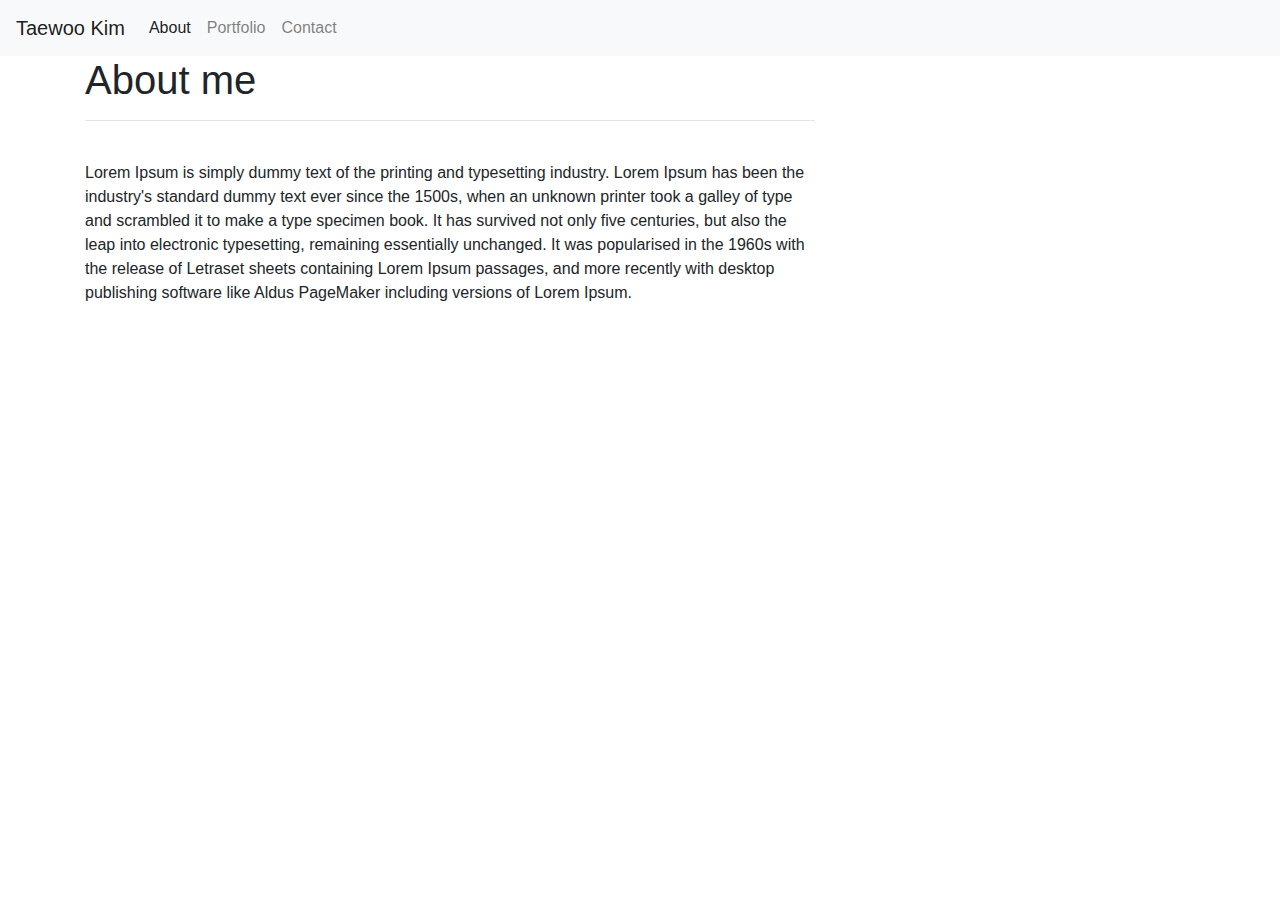
==== index.html @ 06b9c99c "navbar for index and contact, main setup for index" ====
<!DOCTYPE html>
<html lang="en-us">
<head>
    <title></title>
    <link rel="stylesheet" href="https://stackpath.bootstrapcdn.com/bootstrap/4.4.1/css/bootstrap.min.css">
</head>

<body>
    <nav class="navbar navbar-expand-lg navbar-light bg-light">
        <a class="navbar-brand" href="#">Taewoo Kim</a>
        <button class="navbar-toggler" type="button" data-toggle="collapse" data-target="#navbarNav" aria-controls="navbarNav" aria-expanded="false" aria-label="Toggle navigation">
          <span class="navbar-toggler-icon"></span>
        </button>
        <div class="collapse navbar-collapse" id="navbarNav">
          <ul class="navbar-nav">
            <li class="nav-item active">
              <a class="nav-link" href="#">About<span class="sr-only">(current)</span></a>
            </li>
            <li class="nav-item">
              <a class="nav-link" href="portfolio.html">Portfolio</a>
            </li>
            <li class="nav-item">
              <a class="nav-link" href="contact.html">Contact</a>
            </li>
          </ul>
        </div>
      </nav>

      <main class="container">
        <div class="row">
            <div class="col-md-8">
                <h1>About me</h1>
                <hr />
                <img id="bio-pic" src="" />
                <p>Lorem Ipsum is simply dummy text of the printing and typesetting industry. Lorem Ipsum has been the industry's standard dummy text ever since the 1500s, when an unknown printer took a galley of type and scrambled it to make a type specimen book. It has survived not only five centuries, but also the leap into electronic typesetting, remaining essentially unchanged. It was popularised in the 1960s with the release of Letraset sheets containing Lorem Ipsum passages, and more recently with desktop publishing software like Aldus PageMaker including versions of Lorem Ipsum.</p>
            </div>
        </div>
      </main>
</body>
</html>
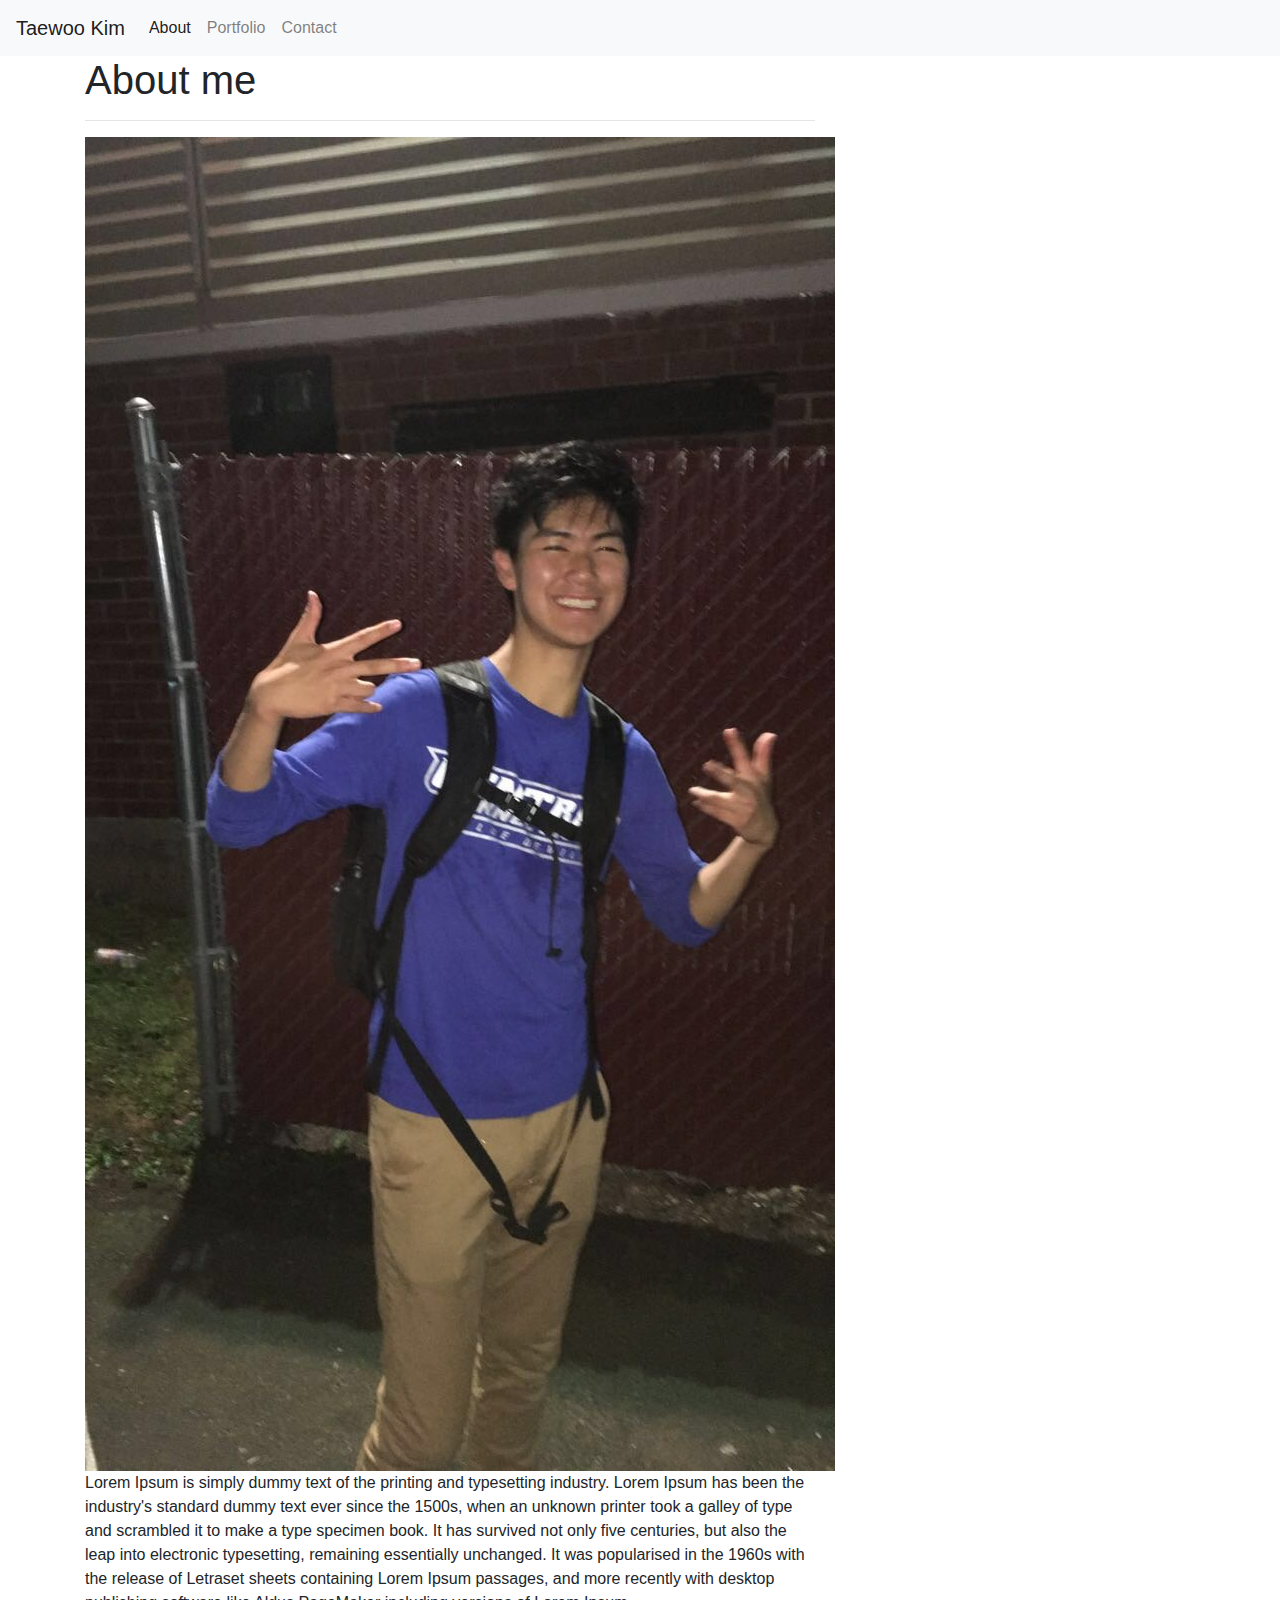
==== commit 0a3fd980: "css file and bio pic" ====
--- a/index.html
+++ b/index.html
@@ -3,6 +3,7 @@
 <head>
     <title></title>
     <link rel="stylesheet" href="https://stackpath.bootstrapcdn.com/bootstrap/4.4.1/css/bootstrap.min.css">
+    <link rel="stylesheet" href="style.css">
 </head>
 
 <body>
@@ -31,7 +32,7 @@
             <div class="col-md-8">
                 <h1>About me</h1>
                 <hr />
-                <img id="bio-pic" src="" />
+                <img id="bio-pic" src="IMG-2540.JPG" />
                 <p>Lorem Ipsum is simply dummy text of the printing and typesetting industry. Lorem Ipsum has been the industry's standard dummy text ever since the 1500s, when an unknown printer took a galley of type and scrambled it to make a type specimen book. It has survived not only five centuries, but also the leap into electronic typesetting, remaining essentially unchanged. It was popularised in the 1960s with the release of Letraset sheets containing Lorem Ipsum passages, and more recently with desktop publishing software like Aldus PageMaker including versions of Lorem Ipsum.</p>
             </div>
         </div>
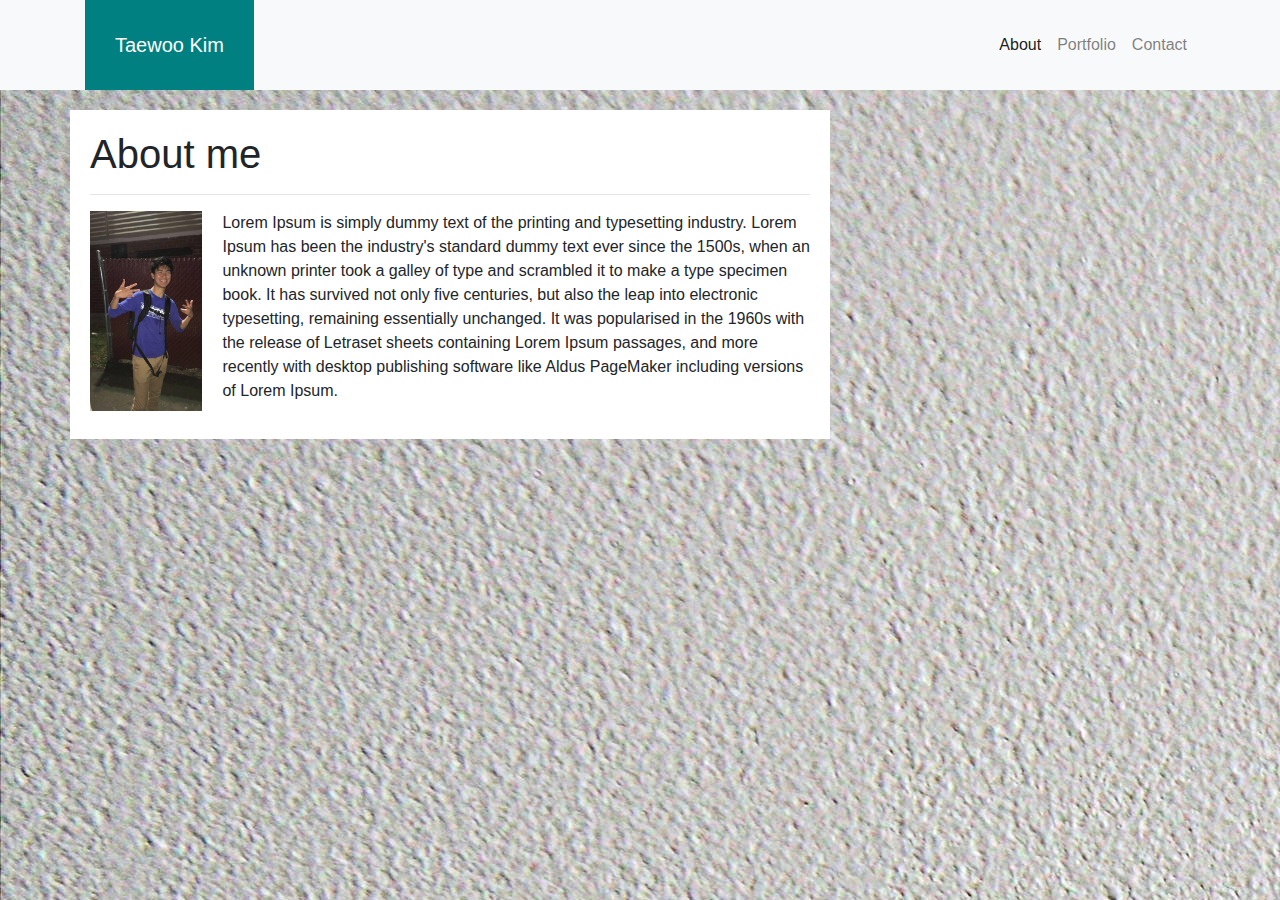
==== commit 5ed23234: "styling edits" ====
--- a/index.html
+++ b/index.html
@@ -8,12 +8,13 @@
 
 <body>
     <nav class="navbar navbar-expand-lg navbar-light bg-light">
+      <div class="container">
         <a class="navbar-brand" href="#">Taewoo Kim</a>
         <button class="navbar-toggler" type="button" data-toggle="collapse" data-target="#navbarNav" aria-controls="navbarNav" aria-expanded="false" aria-label="Toggle navigation">
           <span class="navbar-toggler-icon"></span>
         </button>
         <div class="collapse navbar-collapse" id="navbarNav">
-          <ul class="navbar-nav">
+          <ul class="navbar-nav ml-auto">
             <li class="nav-item active">
               <a class="nav-link" href="#">About<span class="sr-only">(current)</span></a>
             </li>
@@ -25,11 +26,12 @@
             </li>
           </ul>
         </div>
+      </div>
       </nav>
 
       <main class="container">
         <div class="row">
-            <div class="col-md-8">
+            <div class="col-md-8 about">
                 <h1>About me</h1>
                 <hr />
                 <img id="bio-pic" src="IMG-2540.JPG" />
--- a/style.css
+++ b/style.css
@@ -0,0 +1,28 @@
+.navbar {
+    padding: 0rem 1rem;
+}
+
+.navbar-brand {
+    background-color: teal;
+    padding: 30px;
+}
+
+.navbar-light .navbar-brand {
+    color: white;
+}
+
+body {
+    background-image: url("background-pattern.jpg");
+}
+
+.about {
+    background-color: white;
+    padding: 20px;
+    margin-top: 20px;
+}
+
+#bio-pic {
+    height: 200px;
+    float: left;
+    margin-right: 20px;
+}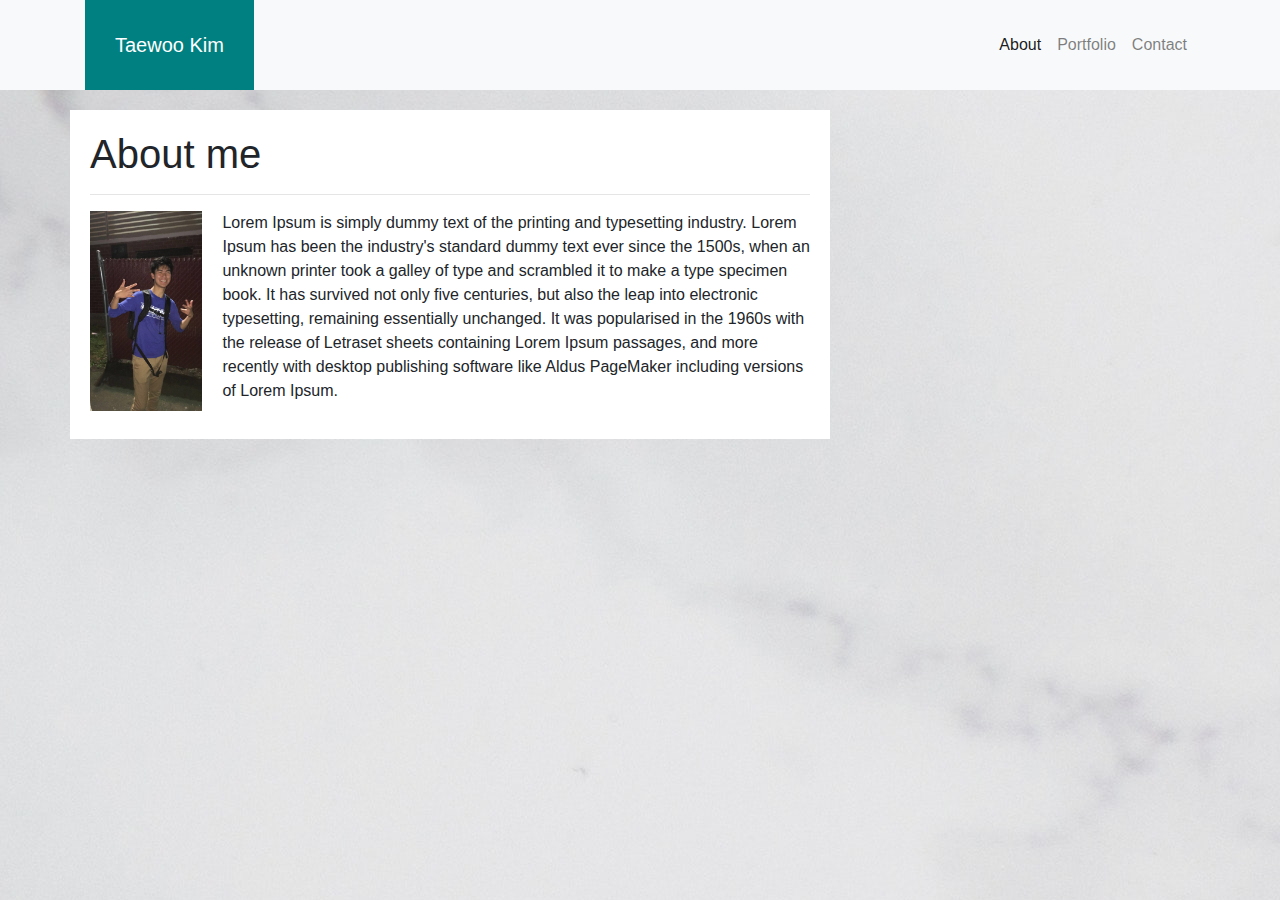
==== commit 2133be1c: "changed background picture" ====
--- a/index.html
+++ b/index.html
@@ -40,4 +40,8 @@
         </div>
       </main>
 </body>
+
+<footer>
+  
+</footer>
 </html>--- a/style.css
+++ b/style.css
@@ -12,7 +12,7 @@
 }
 
 body {
-    background-image: url("background-pattern.jpg");
+    background-image: url("background-pic.jpg");
 }
 
 .about {
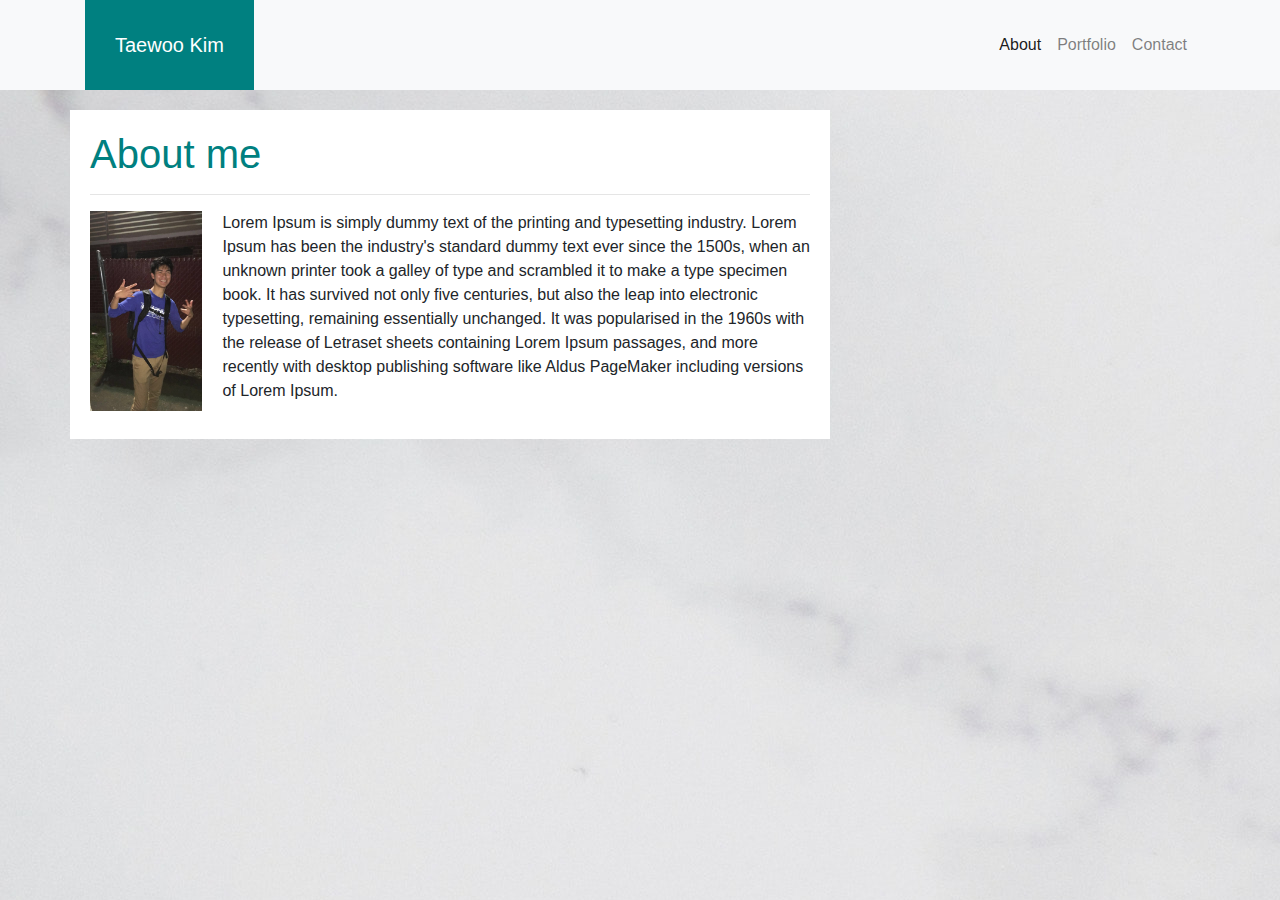
==== commit 4b0adaf3: "footer" ====
--- a/index.html
+++ b/index.html
@@ -1,7 +1,7 @@
 <!DOCTYPE html>
 <html lang="en-us">
 <head>
-    <title></title>
+    <title>About</title>
     <link rel="stylesheet" href="https://stackpath.bootstrapcdn.com/bootstrap/4.4.1/css/bootstrap.min.css">
     <link rel="stylesheet" href="style.css">
 </head>
@@ -40,8 +40,4 @@
         </div>
       </main>
 </body>
-
-<footer>
-  
-</footer>
 </html>--- a/style.css
+++ b/style.css
@@ -15,7 +15,23 @@
     background-image: url("background-pic.jpg");
 }
 
+h1 {
+    color: teal;
+}
+
 .about {
+    background-color: white;
+    padding: 20px;
+    margin-top: 20px;
+}
+
+.portfolio {
+    background-color: white;
+    padding: 20px;
+    margin-top: 20px;
+}
+
+.contact {
     background-color: white;
     padding: 20px;
     margin-top: 20px;
@@ -25,4 +41,20 @@
     height: 200px;
     float: left;
     margin-right: 20px;
+}
+
+.btn {
+    background-color: teal;
+}
+
+.navbar-light .fixed-bottom {
+    background-color: gray;
+    padding: 20px;
+}
+
+h2 {
+    margin-bottom: 0rem;
+    padding: 30px;
+    font-size: 15px; 
+    margin-left: 40rem;
 }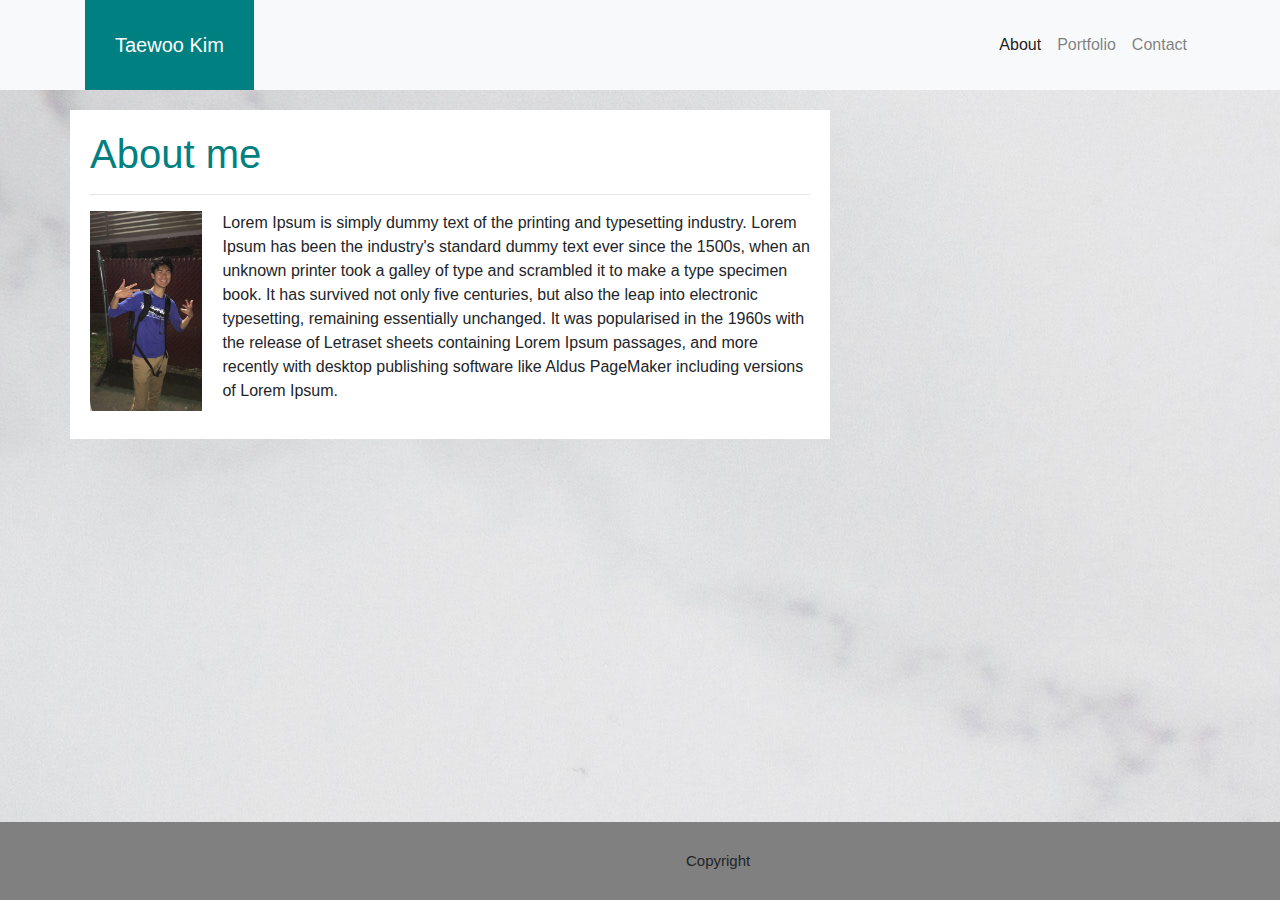
==== commit 722ddd39: "footer again" ====
--- a/index.html
+++ b/index.html
@@ -39,5 +39,11 @@
             </div>
         </div>
       </main>
+
+      <footer>
+        <nav class="navbar fixed-bottom navbar-light" style="background-color: gray;">
+         <h2>Copyright</h2>
+        </nav>
+      </footer>
 </body>
 </html>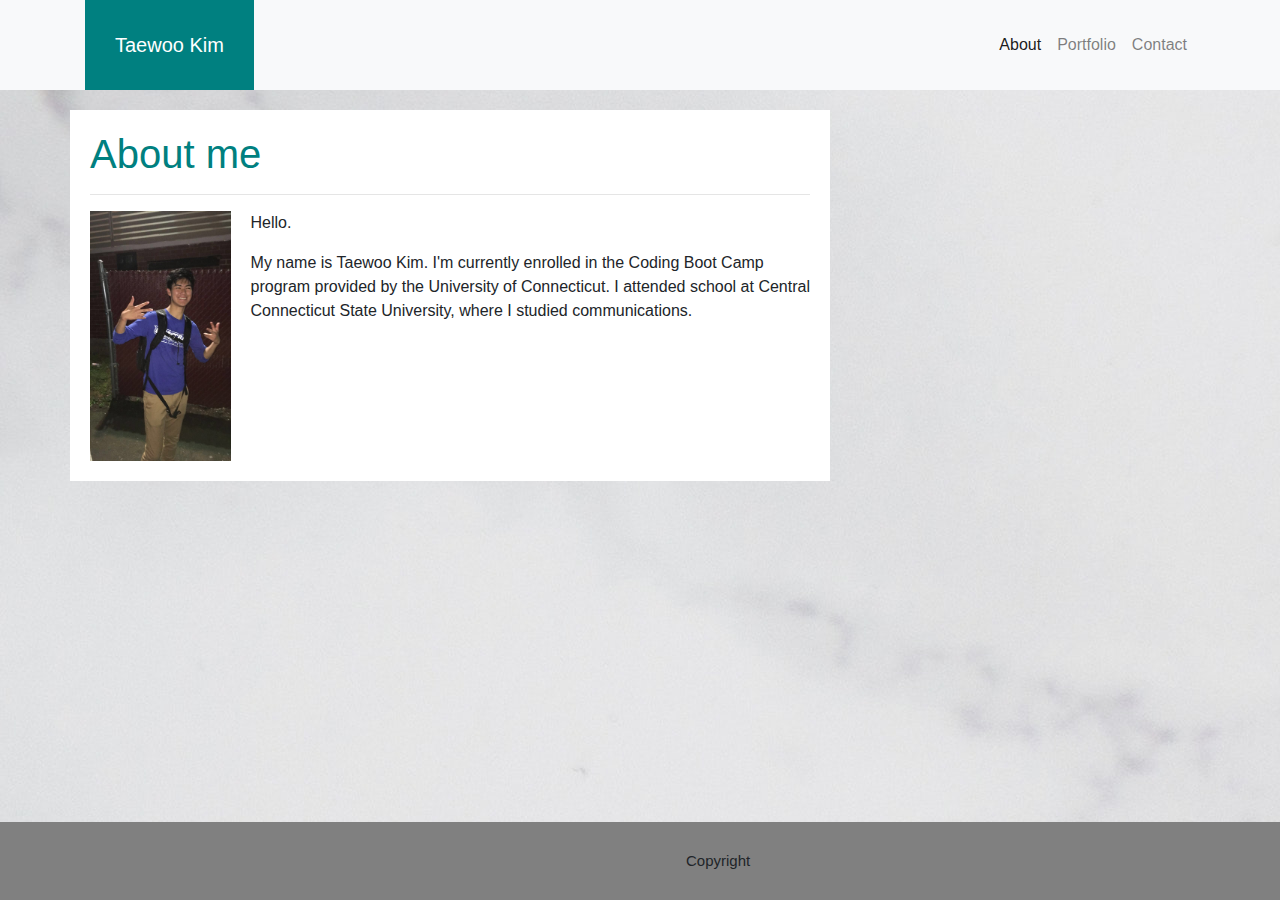
==== commit dff09647: "bio" ====
--- a/index.html
+++ b/index.html
@@ -35,7 +35,8 @@
                 <h1>About me</h1>
                 <hr />
                 <img id="bio-pic" src="IMG-2540.JPG" />
-                <p>Lorem Ipsum is simply dummy text of the printing and typesetting industry. Lorem Ipsum has been the industry's standard dummy text ever since the 1500s, when an unknown printer took a galley of type and scrambled it to make a type specimen book. It has survived not only five centuries, but also the leap into electronic typesetting, remaining essentially unchanged. It was popularised in the 1960s with the release of Letraset sheets containing Lorem Ipsum passages, and more recently with desktop publishing software like Aldus PageMaker including versions of Lorem Ipsum.</p>
+                <p>Hello.</p> 
+                <p>My name is Taewoo Kim. I'm currently enrolled in the Coding Boot Camp program provided by the University of Connecticut. I attended school at Central Connecticut State University, where I studied communications.</p>
             </div>
         </div>
       </main>
--- a/style.css
+++ b/style.css
@@ -38,8 +38,32 @@
 }
 
 #bio-pic {
-    height: 200px;
+    height: 250px;
     float: left;
+    margin-right: 20px;
+}
+
+#educ {
+    height: 250px;
+    float: left;
+    margin-left: 10px;
+}
+
+#work-ex {
+    height: 250px;
+    float: right;
+    margin-right: 20px;
+}
+
+#skills {
+    height: 250px;
+    float: left;
+    margin-left: 10px;
+}
+
+#volunteer {
+    height: 300px;
+    float: right;
     margin-right: 20px;
 }
 
@@ -57,4 +81,8 @@
     padding: 30px;
     font-size: 15px; 
     margin-left: 40rem;
+}
+
+footer {
+    margin-bottom: 200px;
 }